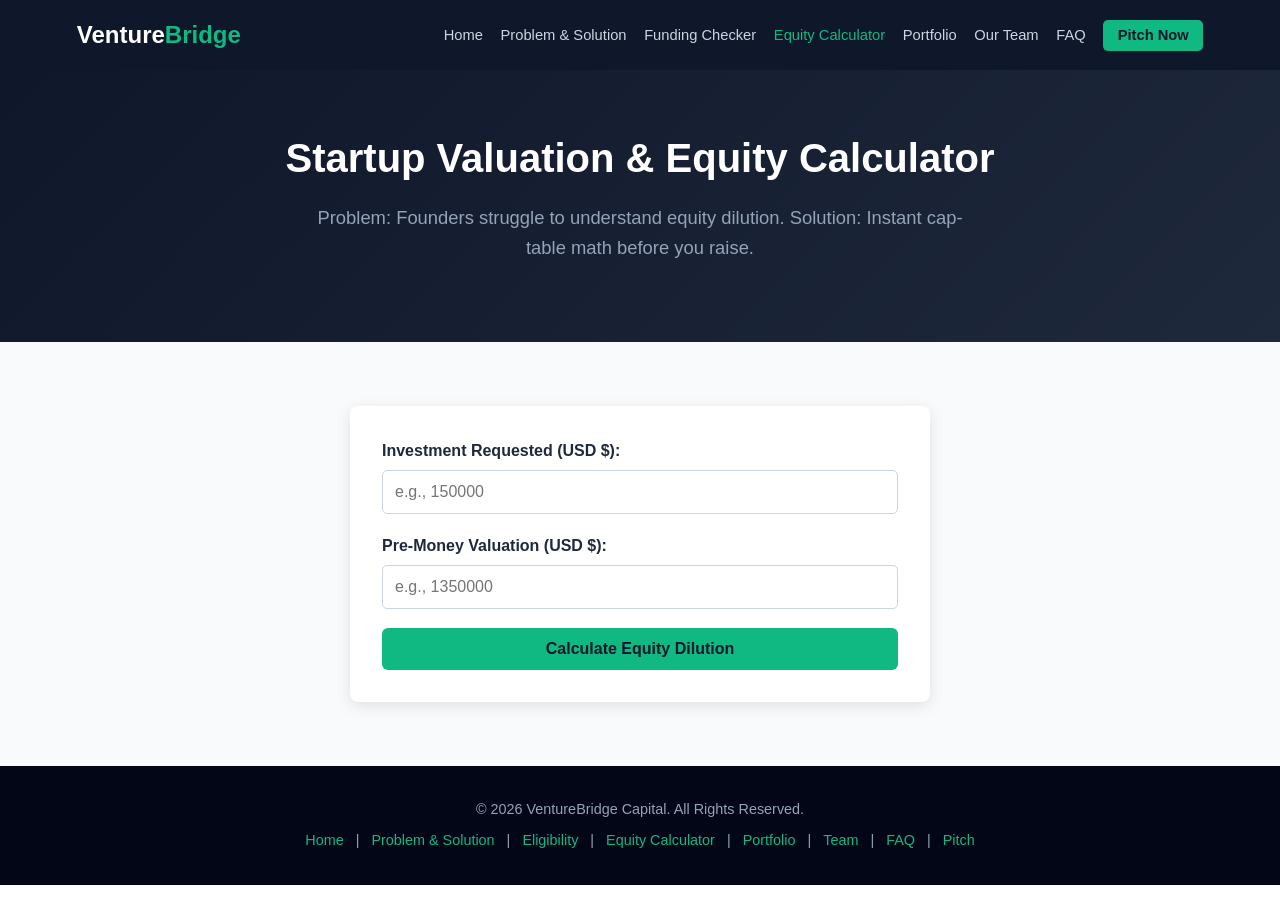
==== calculator.html @ b8e53c3f "WEBSITE BUILDED" ====
<!DOCTYPE html>
<html lang="en">
<head>
    <meta charset="UTF-8">
    <meta name="viewport" content="width=device-width, initial-scale=1.0">
    <title>VentureBridge | Equity Calculator</title>
    <link rel="stylesheet" href="style.css">
</head>
<body>
    <header>
        <nav class="navbar">
            <a href="index.html" class="logo">Venture<span>Bridge</span></a>
            <ul class="nav-links">
                <li><a href="index.html">Home</a></li>
                <li><a href="problem-solution.html">Problem & Solution</a></li>
                <li><a href="checker.html">Funding Checker</a></li>
                <li><a href="calculator.html" class="active">Equity Calculator</a></li>
                <li><a href="portfolio.html">Portfolio</a></li>
                <li><a href="team.html">Our Team</a></li>
                <li><a href="faq.html">FAQ</a></li>
                <li><a href="pitch.html" class="btn-nav">Pitch Now</a></li>
            </ul>
        </nav>
    </header>

    <section class="page-header">
        <h1>Startup Valuation & Equity Calculator</h1>
        <p>Problem: Founders struggle to understand equity dilution. Solution: Instant cap-table math before you raise.</p>
    </section>

    <section class="section bg-light">
        <div class="tool-box">
            <div class="form-group">
                <label for="investmentAmount">Investment Requested (USD $):</label>
                <input type="number" id="investmentAmount" placeholder="e.g., 150000" min="1000">
            </div>

            <div class="form-group">
                <label for="preMoney">Pre-Money Valuation (USD $):</label>
                <input type="number" id="preMoney" placeholder="e.g., 1350000" min="10000">
            </div>

            <button onclick="calculateEquity()" class="btn-primary full-width">Calculate Equity Dilution</button>

            <div id="equity-result" class="result-box hidden"></div>
        </div>
    </section>

    <footer>
        <p>&copy; 2026 VentureBridge Capital. All Rights Reserved.</p>
        <p style="margin-top: 0.5rem;">
            <a href="index.html">Home</a> | 
            <a href="problem-solution.html">Problem & Solution</a> | 
            <a href="checker.html">Eligibility</a> | 
            <a href="calculator.html">Equity Calculator</a> | 
            <a href="portfolio.html">Portfolio</a> | 
            <a href="team.html">Team</a> | 
            <a href="faq.html">FAQ</a> | 
            <a href="pitch.html">Pitch</a>
        </p>
    </footer>
    <script src="script.js"></script>
</body>
</html>
---- style.css ----
/* Reset & Base Styles */
* {
    margin: 0;
    padding: 0;
    box-sizing: border-box;
    font-family: 'Segoe UI', Tahoma, Geneva, Verdana, sans-serif;
}

html {
    scroll-behavior: smooth;
}

body {
    color: #1e293b;
    line-height: 1.6;
    background-color: #ffffff;
}

/* Navbar */
.navbar {
    display: flex;
    justify-content: space-between;
    align-items: center;
    padding: 1rem 6%;
    background-color: #0f172a;
    color: white;
    position: sticky;
    top: 0;
    z-index: 100;
    flex-wrap: wrap;
}

.logo {
    font-size: 1.5rem;
    font-weight: bold;
    text-decoration: none;
    color: white;
}

.logo span {
    color: #10b981;
}

.nav-links {
    list-style: none;
    display: flex;
    gap: 1.1rem;
    align-items: center;
    flex-wrap: wrap;
}

.nav-links a {
    color: #cbd5e1;
    text-decoration: none;
    font-size: 0.92rem;
    font-weight: 500;
    transition: 0.3s;
}

.nav-links a:hover, .nav-links a.active {
    color: #10b981;
}

.btn-nav {
    background-color: #10b981;
    color: #0f172a !important;
    padding: 0.45rem 0.9rem;
    border-radius: 5px;
    font-weight: bold !important;
}

/* Hero & Page Headers */
.hero {
    background: linear-gradient(135deg, #0f172a 0%, #1e293b 100%);
    color: white;
    text-align: center;
    padding: 5.5rem 10%;
}

.page-header {
    background: linear-gradient(135deg, #0f172a 0%, #1e293b 100%);
    color: white;
    text-align: center;
    padding: 3.5rem 10%;
}

.hero h1, .page-header h1 {
    font-size: 2.5rem;
    margin-bottom: 0.8rem;
}

.hero p, .page-header p {
    font-size: 1.15rem;
    color: #94a3b8;
    max-width: 680px;
    margin: 0 auto 1.5rem auto;
}

/* Buttons */
.btn-primary {
    display: inline-block;
    background-color: #10b981;
    color: #0f172a;
    padding: 0.75rem 1.6rem;
    border: none;
    border-radius: 6px;
    font-size: 1rem;
    font-weight: bold;
    text-decoration: none;
    cursor: pointer;
    transition: background 0.3s;
}

.btn-primary:hover {
    background-color: #059669;
    color: white;
}

.btn-outline {
    display: inline-block;
    border: 2px solid #10b981;
    color: #10b981;
    padding: 0.65rem 1.4rem;
    border-radius: 6px;
    font-weight: bold;
    text-decoration: none;
    margin-left: 0.8rem;
    transition: 0.3s;
}

.btn-outline:hover {
    background-color: #10b981;
    color: #0f172a;
}

.full-width {
    width: 100%;
}

/* General Sections */
.section {
    padding: 4rem 8%;
}

.bg-light {
    background-color: #f8fafc;
}

.bg-dark {
    background-color: #0f172a;
}

.section-title {
    text-align: center;
    font-size: 2rem;
    margin-bottom: 0.5rem;
}

.section-subtitle {
    text-align: center;
    color: #64748b;
    margin-bottom: 2.5rem;
}

.white-text { color: white; }
.light-text { color: #94a3b8; }

/* Grid Layouts */
.grid-2 {
    display: grid;
    grid-template-columns: repeat(auto-fit, minmax(300px, 1fr));
    gap: 2rem;
    margin-top: 2rem;
}

.grid-3 {
    display: grid;
    grid-template-columns: repeat(auto-fit, minmax(260px, 1fr));
    gap: 1.5rem;
    margin-top: 2rem;
}

.grid-4 {
    display: grid;
    grid-template-columns: repeat(auto-fit, minmax(200px, 1fr));
    gap: 1.5rem;
    margin-top: 2rem;
}

/* Cards & Stats */
.card {
    background: white;
    padding: 2rem;
    border-radius: 8px;
    box-shadow: 0 4px 12px rgba(0, 0, 0, 0.08);
}

.stat-card {
    background: white;
    padding: 1.8rem;
    border-radius: 8px;
    text-align: center;
    box-shadow: 0 4px 12px rgba(0, 0, 0, 0.06);
    border-bottom: 4px solid #10b981;
}

.stat-card h2 {
    font-size: 2.2rem;
    color: #0f172a;
}

.problem-card {
    border-top: 5px solid #ef4444;
}

.solution-card {
    border-top: 5px solid #10b981;
}

.card h3 {
    margin-bottom: 0.8rem;
}

.card ul {
    padding-left: 1.2rem;
}

.card li {
    margin-bottom: 0.7rem;
}

.tag {
    display: inline-block;
    background: #d1fae5;
    color: #065f46;
    padding: 0.2rem 0.7rem;
    border-radius: 20px;
    font-size: 0.85rem;
    font-weight: bold;
    margin-bottom: 0.8rem;
}

/* Filter Buttons */
.filter-bar {
    text-align: center;
    margin-bottom: 2rem;
}

.filter-btn {
    padding: 0.5rem 1.2rem;
    margin: 0.3rem;
    border: 1px solid #cbd5e1;
    background: white;
    border-radius: 20px;
    cursor: pointer;
    font-weight: 600;
    transition: 0.2s;
}

.filter-btn.active, .filter-btn:hover {
    background: #0f172a;
    color: white;
    border-color: #0f172a;
}

/* Interactive Tool & Forms */
.tool-box {
    max-width: 580px;
    margin: 0 auto;
    background: white;
    padding: 2rem;
    border-radius: 8px;
    box-shadow: 0 4px 15px rgba(0, 0, 0, 0.1);
}

.form-group {
    margin-bottom: 1.2rem;
}

.form-group label {
    display: block;
    font-weight: 600;
    margin-bottom: 0.4rem;
    color: #1e293b;
}

.form-group input,
.form-group select,
.form-group textarea {
    width: 100%;
    padding: 0.75rem;
    border: 1px solid #cbd5e1;
    border-radius: 5px;
    font-size: 1rem;
}

/* JS Output Styling */
.result-box {
    margin-top: 1.5rem;
    padding: 1.2rem;
    border-radius: 6px;
    background-color: #ecfdf5;
    border-left: 4px solid #10b981;
    color: #065f46;
}

.hidden {
    display: none;
}

.form-feedback {
    margin-top: 1rem;
    font-weight: bold;
    text-align: center;
    color: #10b981;
}

/* FAQ Accordion */
.faq-item {
    background: white;
    border-radius: 8px;
    margin-bottom: 1rem;
    box-shadow: 0 2px 8px rgba(0,0,0,0.06);
    overflow: hidden;
}

.faq-question {
    width: 100%;
    text-align: left;
    padding: 1.2rem 1.5rem;
    background: white;
    border: none;
    font-size: 1.05rem;
    font-weight: bold;
    color: #0f172a;
    cursor: pointer;
    display: flex;
    justify-content: space-between;
}

.faq-question:hover {
    background: #f8fafc;
}

.faq-answer {
    padding: 0 1.5rem 1.2rem 1.5rem;
    color: #475569;
    display: none;
}

.faq-answer.show {
    display: block;
}

/* Footer */
footer {
    text-align: center;
    padding: 2rem 8%;
    background-color: #020617;
    color: #94a3b8;
    font-size: 0.9rem;
}

footer a {
    color: #10b981;
    text-decoration: none;
    margin: 0 0.5rem;
}
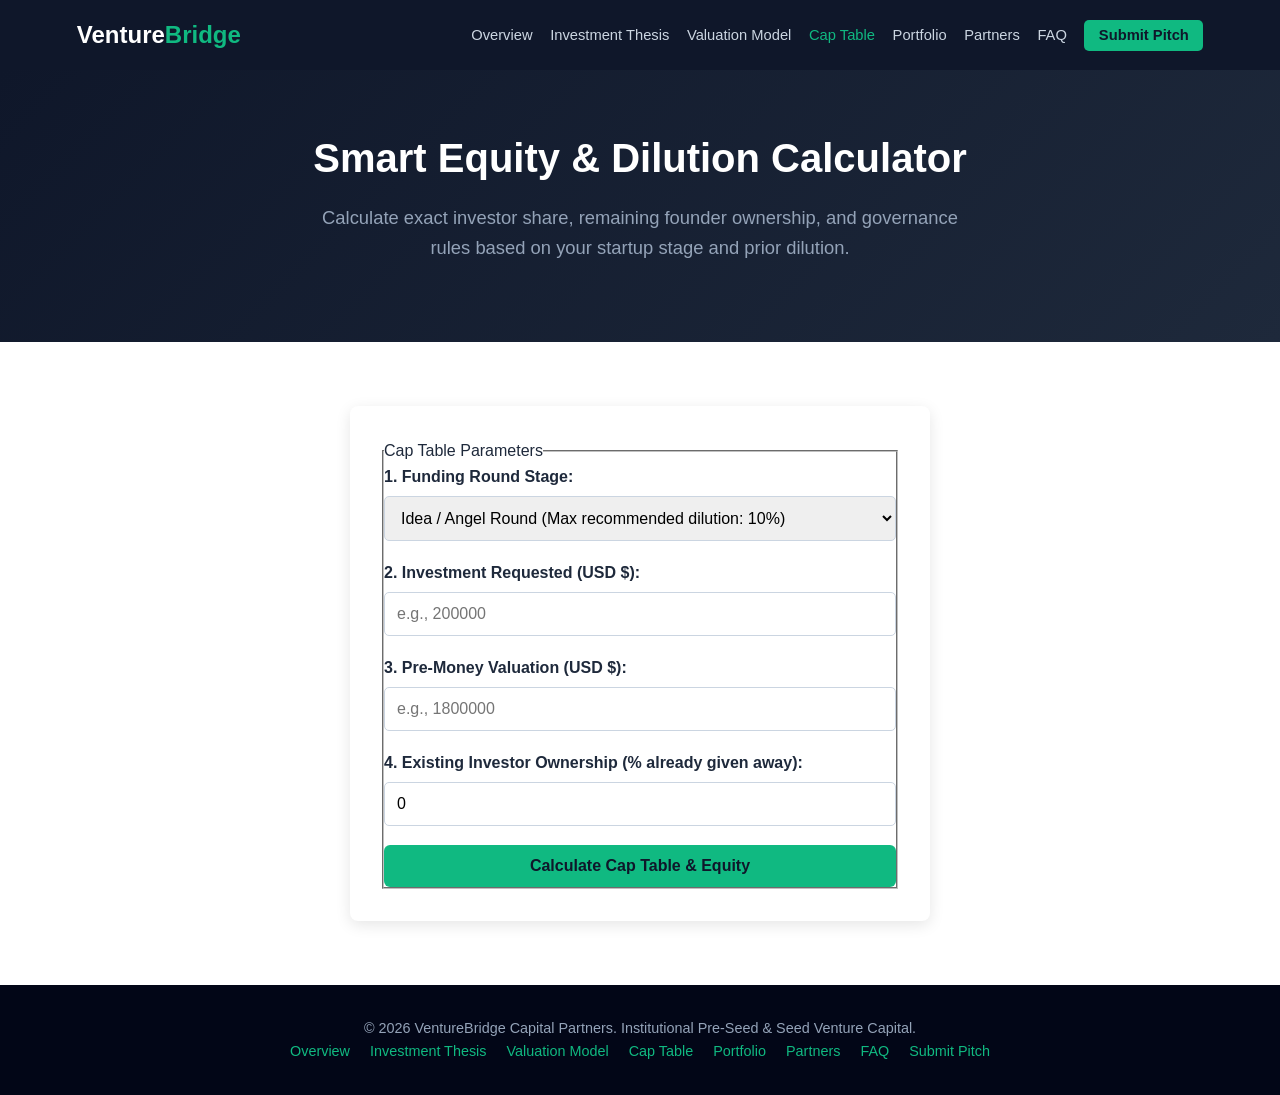
==== commit 92284185: "Updated calculator.html" ====
--- a/calculator.html
+++ b/calculator.html
@@ -3,61 +3,85 @@
 <head>
     <meta charset="UTF-8">
     <meta name="viewport" content="width=device-width, initial-scale=1.0">
-    <title>VentureBridge | Equity Calculator</title>
+    <title>VentureBridge | Cap Table &amp; Equity Calculator</title>
     <link rel="stylesheet" href="style.css">
 </head>
 <body>
-    <header>
-        <nav class="navbar">
+    <header class="site-header">
+        <nav class="navbar" aria-label="Primary Navigation">
             <a href="index.html" class="logo">Venture<span>Bridge</span></a>
             <ul class="nav-links">
-                <li><a href="index.html">Home</a></li>
-                <li><a href="problem-solution.html">Problem & Solution</a></li>
-                <li><a href="checker.html">Funding Checker</a></li>
-                <li><a href="calculator.html" class="active">Equity Calculator</a></li>
+                <li><a href="index.html">Overview</a></li>
+                <li><a href="problem-solution.html">Investment Thesis</a></li>
+                <li><a href="checker.html">Valuation Model</a></li>
+                <li><a href="calculator.html" class="active" aria-current="page">Cap Table</a></li>
                 <li><a href="portfolio.html">Portfolio</a></li>
-                <li><a href="team.html">Our Team</a></li>
+                <li><a href="team.html">Partners</a></li>
                 <li><a href="faq.html">FAQ</a></li>
-                <li><a href="pitch.html" class="btn-nav">Pitch Now</a></li>
+                <li><a href="pitch.html" class="btn-nav">Submit Pitch</a></li>
             </ul>
         </nav>
     </header>
 
-    <section class="page-header">
-        <h1>Startup Valuation & Equity Calculator</h1>
-        <p>Problem: Founders struggle to understand equity dilution. Solution: Instant cap-table math before you raise.</p>
-    </section>
+    <main>
+        <section class="page-header">
+            <h1>Smart Equity &amp; Dilution Calculator</h1>
+            <p>Calculate exact investor share, remaining founder ownership, and governance rules based on your startup stage and prior dilution.</p>
+        </section>
 
-    <section class="section bg-light">
-        <div class="tool-box">
-            <div class="form-group">
-                <label for="investmentAmount">Investment Requested (USD $):</label>
-                <input type="number" id="investmentAmount" placeholder="e.g., 150000" min="1000">
+        <section class="section bg-band" aria-label="Equity Dilution Calculator">
+            <div class="section-inner">
+                <article class="tool-box">
+                    <form onsubmit="event.preventDefault(); calculateEquity();">
+                        <fieldset>
+                            <legend>Cap Table Parameters</legend>
+
+                            <div class="form-group">
+                                <label for="eqStage">1. Funding Round Stage:</label>
+                                <select id="eqStage">
+                                    <option value="idea">Idea / Angel Round (Max recommended dilution: 10%)</option>
+                                    <option value="pre">Pre-Seed Round (Max recommended dilution: 15%)</option>
+                                    <option value="working">Working / Seed Round (Max recommended dilution: 20%)</option>
+                                </select>
+                            </div>
+
+                            <div class="form-group">
+                                <label for="investmentAmount">2. Investment Requested (USD $):</label>
+                                <input type="number" id="investmentAmount" placeholder="e.g., 200000" min="1000">
+                            </div>
+
+                            <div class="form-group">
+                                <label for="preMoney">3. Pre-Money Valuation (USD $):</label>
+                                <input type="number" id="preMoney" placeholder="e.g., 1800000" min="10000">
+                            </div>
+
+                            <div class="form-group">
+                                <label for="existingInvestor">4. Existing Investor Ownership (% already given away):</label>
+                                <input type="number" id="existingInvestor" placeholder="e.g., 5 (Enter 0 if first round)" min="0" max="80" value="0">
+                            </div>
+
+                            <button type="button" onclick="calculateEquity()" class="btn-primary full-width">Calculate Cap Table &amp; Equity</button>
+                        </fieldset>
+
+                        <output id="equity-result" class="result-box hidden" aria-live="polite"></output>
+                    </form>
+                </article>
             </div>
+        </section>
+    </main>
 
-            <div class="form-group">
-                <label for="preMoney">Pre-Money Valuation (USD $):</label>
-                <input type="number" id="preMoney" placeholder="e.g., 1350000" min="10000">
-            </div>
-
-            <button onclick="calculateEquity()" class="btn-primary full-width">Calculate Equity Dilution</button>
-
-            <div id="equity-result" class="result-box hidden"></div>
-        </div>
-    </section>
-
-    <footer>
-        <p>&copy; 2026 VentureBridge Capital. All Rights Reserved.</p>
-        <p style="margin-top: 0.5rem;">
-            <a href="index.html">Home</a> | 
-            <a href="problem-solution.html">Problem & Solution</a> | 
-            <a href="checker.html">Eligibility</a> | 
-            <a href="calculator.html">Equity Calculator</a> | 
-            <a href="portfolio.html">Portfolio</a> | 
-            <a href="team.html">Team</a> | 
-            <a href="faq.html">FAQ</a> | 
-            <a href="pitch.html">Pitch</a>
-        </p>
+    <footer class="site-footer">
+        <p>&copy; <time datetime="2026">2026</time> VentureBridge Capital Partners. Institutional Pre-Seed &amp; Seed Venture Capital.</p>
+        <nav class="footer-nav" aria-label="Footer Navigation">
+            <a href="index.html">Overview</a>
+            <a href="problem-solution.html">Investment Thesis</a>
+            <a href="checker.html">Valuation Model</a>
+            <a href="calculator.html">Cap Table</a>
+            <a href="portfolio.html">Portfolio</a>
+            <a href="team.html">Partners</a>
+            <a href="faq.html">FAQ</a>
+            <a href="pitch.html">Submit Pitch</a>
+        </nav>
     </footer>
     <script src="script.js"></script>
 </body>
